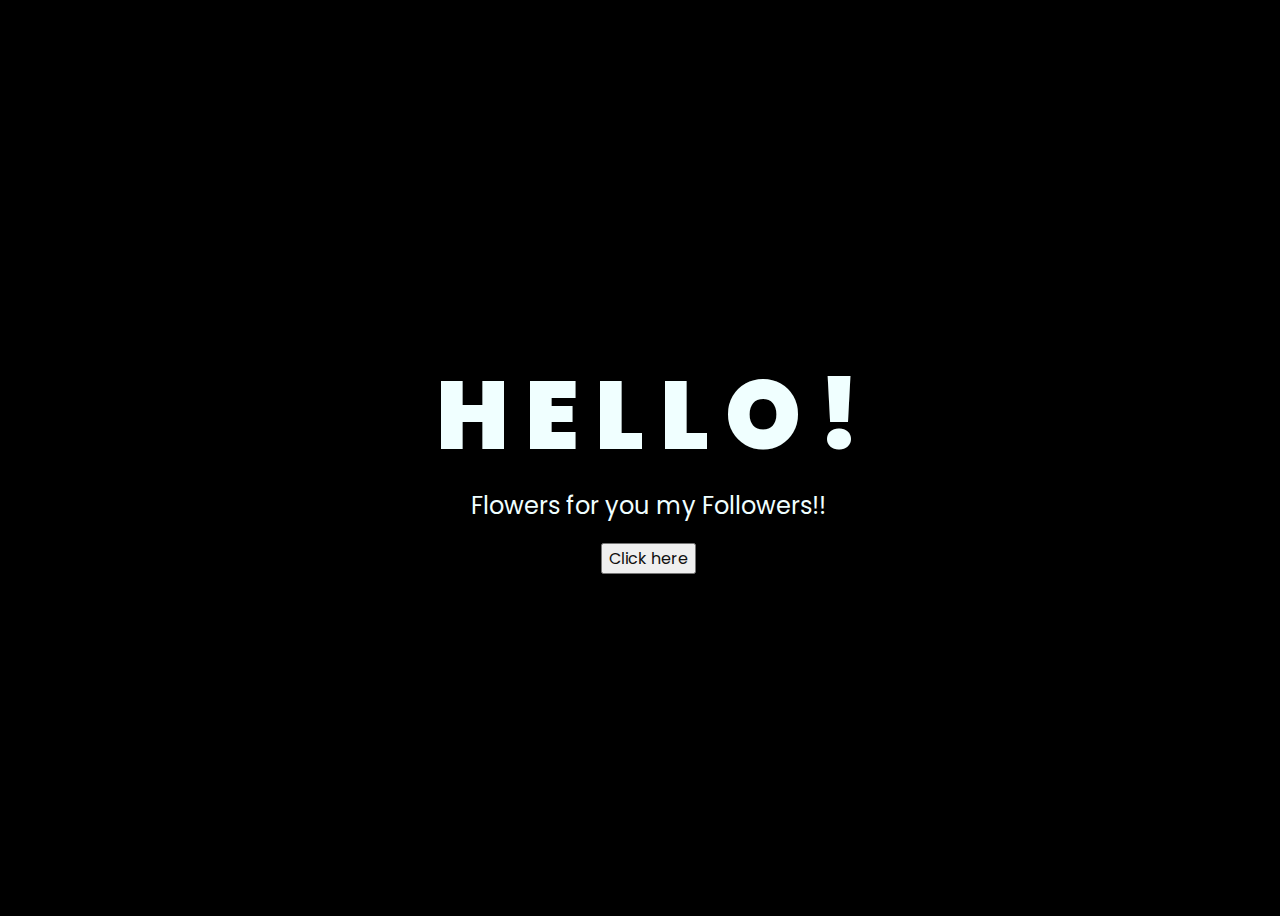
==== index.html @ b06ab1ef "update" ====
<!DOCTYPE html>
<html lang="en">
<head>
    <meta charset="UTF-8">
    <meta http-equiv="X-UA-Compatible" content="IE=edge">
    <meta name="viewport" content="width=device-width, initial-scale=1.0">
    <link rel="stylesheet" href="css/style.css">
    <link rel="icon" href="img/flowers.png" type="image/x-icon">
    <title>Flowers</title>
</head>
<body>
    <div class="greetings">
        <span>H</span>
        <span>E</span>
        <span>L</span>
        <span>L</span>
        <span>O</span>
        <span>!</span>
    </div>
    <div class="description">
        <span>Flowers for you my Followers!!</span>
    </div>
    <div class="button">
        <button>
            <a href="flower.html">Click here</a>
        </button>
        
    </div>
</body>
</html>
---- css/style.css ----
@import url('https://fonts.googleapis.com/css2?family=Poppins:ital,wght@0,500;1,900&display=swap');
*{
    font-family: 'Poppins',cursive;
}
body{
    color: azure;
    width: 100%;
    height: 100vh;
    display: flex;
    flex-direction: column;
    align-items: center;
    justify-content: center;
    background-color: black;
}
.greetings{
    font-size: 6rem;
    font-weight: 900;
}
.greetings > span{
    animation: glow 2.5s ease-in-out infinite;
}
@keyframes glow{
    0%, 100%{
        color: #fff;
        text-shadow: 0 0 12px #39c6d6, 0 0 50px #39c6d6, 0 0 100px #39c6d6;
    }
    10%, 90%{
        color: #111;
        text-shadow: none;
    }
}
.greetings > span:nth-child(2){
    animation-delay: .2s ;
}
.greetings > span:nth-child(3){
    animation-delay: .4s ;
}
.greetings > span:nth-child(4){
    animation-delay: .6s;
}
.greetings > span:nth-child(5){
    animation-delay: .8s;
}
.greetings > span:nth-child(6){
    animation-delay: 1s;
}

.description{
    font-size: 1.5rem;
    margin-bottom: 20px;
}

.button a{
    text-decoration: none;
    font-size: 1rem;
    color: #111;
}

@media screen and (max-width:574px){
    .greetings{
        display: block;
        font-size: 3rem;
        font-weight: 500;
        text-align: center;
    }
    .description{
        font-size: 1rem;
    }
    
    .button a{
        font-size: .5rem;
    }
}
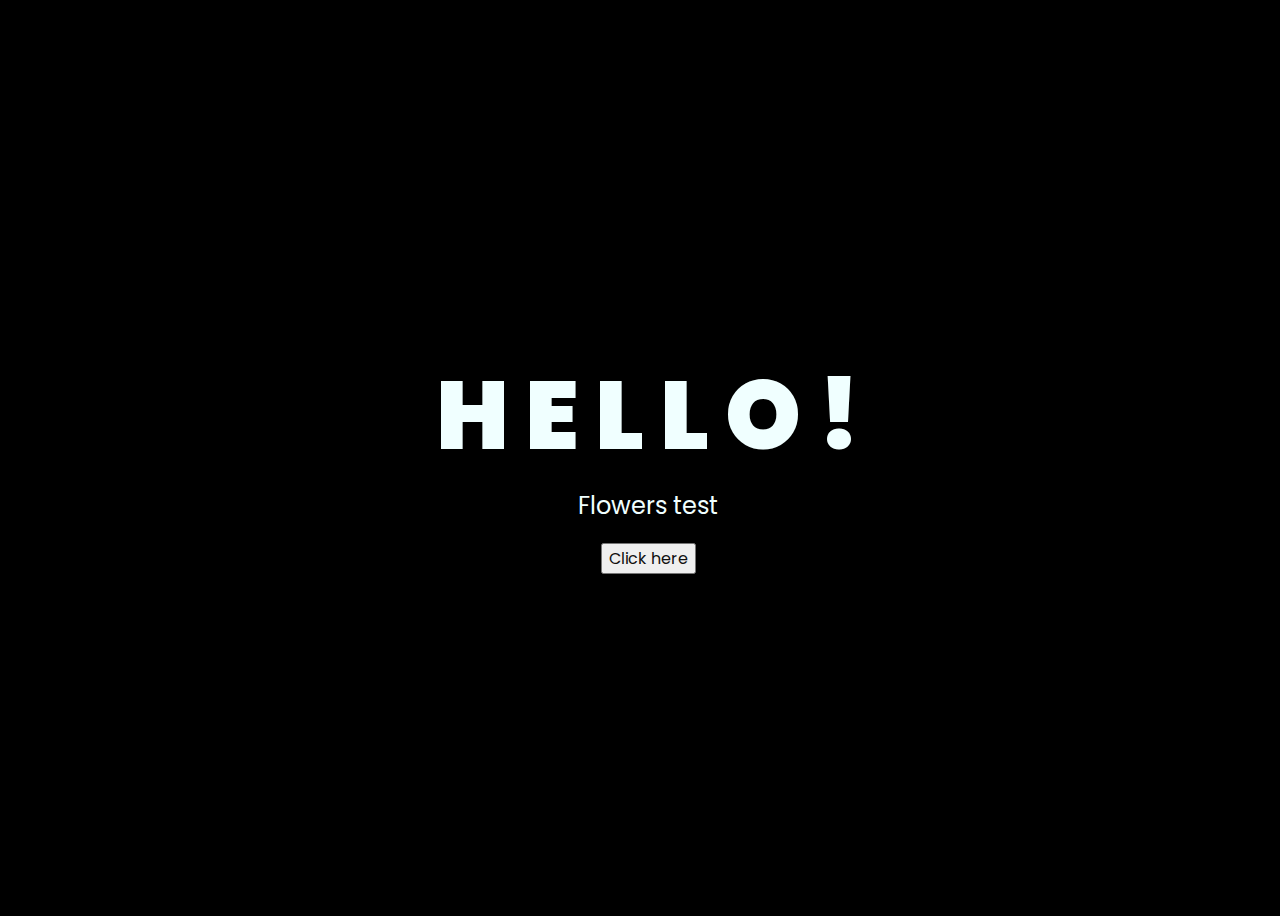
==== commit c03df89b: "update" ====
--- a/index.html
+++ b/index.html
@@ -18,7 +18,7 @@
         <span>!</span>
     </div>
     <div class="description">
-        <span>Flowers for you my Followers!!</span>
+        <span>Flowers test</span>
     </div>
     <div class="button">
         <button>
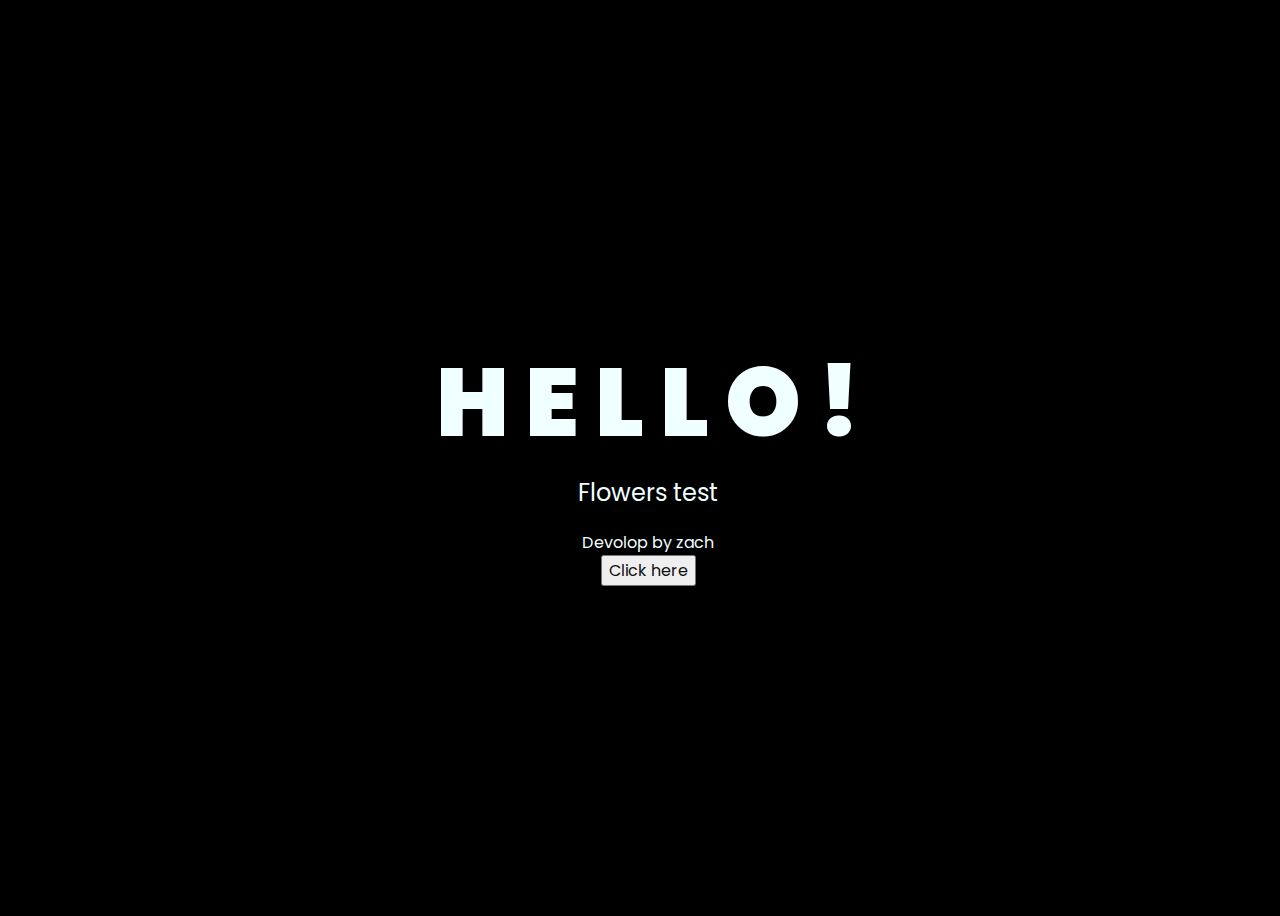
==== commit 0aa61d0f: "update" ====
--- a/index.html
+++ b/index.html
@@ -19,6 +19,8 @@
     </div>
     <div class="description">
         <span>Flowers test</span>
+     </div>
+     <span>Devolop by zach</span>
     </div>
     <div class="button">
         <button>
